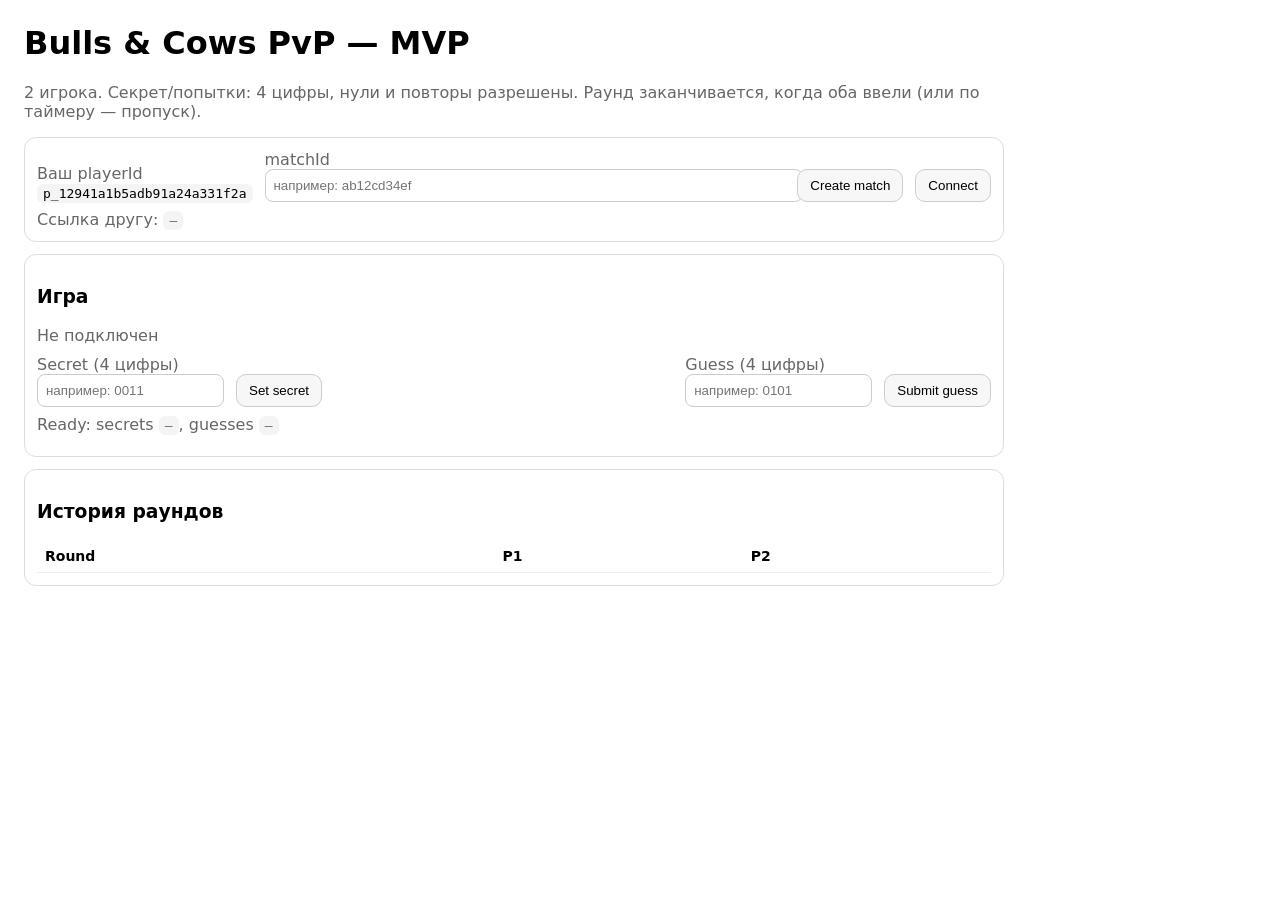
==== web/index.html @ 78d3f9c2 "init commit mvp" ====
<!doctype html>
<html lang="ru">
<head>
    <meta charset="utf-8" />
    <meta name="viewport" content="width=device-width, initial-scale=1" />
    <title>Bulls & Cows PvP (MVP)</title>
    <style>
        body { font-family: system-ui, -apple-system, Arial, sans-serif; margin: 24px; max-width: 980px; }
        .row { display: flex; gap: 12px; flex-wrap: wrap; align-items: end; }
        .card { border: 1px solid #ddd; border-radius: 12px; padding: 12px; margin: 12px 0; }
        input { padding: 8px; border-radius: 8px; border: 1px solid #ccc; }
        button { padding: 8px 12px; border-radius: 10px; border: 1px solid #ccc; background: #f7f7f7; cursor: pointer; }
        button:disabled { opacity: .5; cursor: not-allowed; }
        table { width: 100%; border-collapse: collapse; }
        th, td { border-bottom: 1px solid #eee; padding: 8px; text-align: left; font-size: 14px; }
        .muted { color: #666; }
        .ok { color: #0a7; font-weight: 600; }
        .warn { color: #b60; font-weight: 600; }
        .err { color: #c00; font-weight: 600; }
        code { background: #f4f4f4; padding: 2px 6px; border-radius: 6px; }
    </style>
</head>
<body>
<h1>Bulls & Cows PvP — MVP</h1>
<p class="muted">2 игрока. Секрет/попытки: 4 цифры, нули и повторы разрешены. Раунд заканчивается, когда оба ввели (или по таймеру — пропуск).</p>

<div class="card">
    <div class="row">
        <div>
            <div class="muted">Ваш playerId</div>
            <div><code id="playerId"></code></div>
        </div>

        <div style="flex:1">
            <div class="muted">matchId</div>
            <input id="matchId" placeholder="например: ab12cd34ef" style="width:100%" />
        </div>

        <button id="createBtn">Create match</button>
        <button id="connectBtn">Connect</button>
    </div>

    <div style="margin-top:8px" class="muted">
        Ссылка другу: <code id="shareLink">—</code>
    </div>
</div>

<div class="card">
    <h3>Игра</h3>
    <div id="status" class="muted">Не подключен</div>
    <div id="phase" class="muted"></div>
    <div id="roundInfo" class="muted"></div>

    <div class="row" style="margin-top:10px">
        <div>
            <div class="muted">Secret (4 цифры)</div>
            <input id="secret" placeholder="например: 0011" maxlength="4" />
        </div>
        <button id="setSecretBtn">Set secret</button>

        <div style="flex:1"></div>

        <div>
            <div class="muted">Guess (4 цифры)</div>
            <input id="guess" placeholder="например: 0101" maxlength="4" />
        </div>
        <button id="guessBtn">Submit guess</button>
    </div>

    <div style="margin-top:8px" class="muted">
        Ready: secrets <code id="secretsReady">—</code>, guesses <code id="guessesReady">—</code>
    </div>

    <div id="winner" style="margin-top:10px;"></div>
</div>

<div class="card">
    <h3>История раундов</h3>
    <table>
        <thead>
        <tr>
            <th>Round</th>
            <th>P1</th>
            <th>P2</th>
        </tr>
        </thead>
        <tbody id="history"></tbody>
    </table>
</div>

<script>
    // поменяешь на свой домен бэкенда
    window.BACKEND_HTTP = "https://YOUR_BACKEND_DOMAIN";
    window.BACKEND_WS = "wss://YOUR_BACKEND_DOMAIN";
</script>

<script>
    (() => {
        const $ = (id) => document.getElementById(id);
        const BACKEND_HTTP = window.BACKEND_HTTP || "https://YOUR_BACKEND_DOMAIN";
        const BACKEND_WS   = window.BACKEND_WS   || "wss://YOUR_BACKEND_DOMAIN";

        // playerId
        let playerId = localStorage.getItem("bc_playerId");
        if (!playerId) {
            playerId = "p_" + Math.random().toString(16).slice(2) + Date.now().toString(16);
            localStorage.setItem("bc_playerId", playerId);
        }
        $("playerId").textContent = playerId;

        // if opened with ?matchId=...
        const url = new URL(window.location.href);
        const qMatch = url.searchParams.get("matchId");
        if (qMatch) $("matchId").value = qMatch;

        let ws = null;
        let lastState = null;

        function setStatus(text, cls="muted") {
            $("status").className = cls;
            $("status").textContent = text;
        }

        function shareLink(matchId) {
            const u = new URL(window.location.href);
            u.searchParams.set("matchId", matchId);
            return u.toString();
        }

        $("createBtn").onclick = async () => {
            const res = await fetch(`${BACKEND_HTTP}/api/match`, { method: "POST" });
            const data = await res.json();
            $("matchId").value = data.matchId;
            $("shareLink").textContent = shareLink(data.matchId);
        };

        $("connectBtn").onclick = () => {
            const matchId = $("matchId").value.trim();
            if (!matchId) return;

            $("shareLink").textContent = shareLink(matchId);

            if (ws) ws.close();
            const proto = location.protocol === "https:" ? "wss" : "ws";
            ws = new WebSocket(`${BACKEND_WS}/ws?matchId=${encodeURIComponent(matchId)}&playerId=${encodeURIComponent(playerId)}`);

            ws.onopen = () => setStatus("WS connected", "ok");
            ws.onclose = () => setStatus("WS closed", "warn");
            ws.onerror = () => setStatus("WS error", "err");

            ws.onmessage = (ev) => {
                const msg = JSON.parse(ev.data);
                if (msg.type === "state") {
                    lastState = msg.payload;
                    renderState(lastState);
                } else if (msg.type === "round_started") {
                    // можно использовать для анимации/сброса формы
                } else if (msg.type === "round_result") {
                    // история придёт в state, но можно вывести нотификацию
                } else if (msg.type === "game_finished") {
                    // state тоже придёт
                } else if (msg.type === "error") {
                    alert(`${msg.payload.code}: ${msg.payload.message}`);
                }
            };
        };

        function send(type, payload) {
            if (!ws || ws.readyState !== 1) return;
            ws.send(JSON.stringify({ type, payload }));
        }

        $("setSecretBtn").onclick = () => {
            send("set_secret", { secret: $("secret").value.trim() });
        };
        $("guessBtn").onclick = () => {
            send("submit_guess", { guess: $("guess").value.trim() });
        };

        function renderState(s) {
            $("phase").textContent = `phase: ${s.phase}, you: ${s.you}, matchId: ${s.matchId}`;
            $("secretsReady").textContent = `p1=${s.secretsReady.p1}, p2=${s.secretsReady.p2}`;
            $("guessesReady").textContent = `p1=${s.guessesReady.p1}, p2=${s.guessesReady.p2}`;

            // deadline
            if (s.deadlineMs && s.phase === "playing") {
                $("roundInfo").textContent = `round: ${s.round}, deadline: ${new Date(s.deadlineMs).toLocaleTimeString()}`;
            } else if (s.phase === "playing") {
                $("roundInfo").textContent = `round: ${s.round}, timer: off`;
            } else {
                $("roundInfo").textContent = `round: ${s.round}`;
            }

            // кнопки
            $("setSecretBtn").disabled = !(s.phase === "waiting_secrets" || s.phase === "playing");
            $("guessBtn").disabled = !(s.phase === "playing");

            // winner
            if (s.phase === "finished" && s.winner) {
                $("winner").innerHTML = `<div class="ok">GAME FINISHED: winner = <code>${s.winner}</code></div>`;
            } else {
                $("winner").innerHTML = "";
            }

            // history
            const tbody = $("history");
            tbody.innerHTML = "";
            for (const h of s.history) {
                const p1 = fmtAttempt(h.p1);
                const p2 = fmtAttempt(h.p2);
                const tr = document.createElement("tr");
                tr.innerHTML = `<td>${h.round}</td><td>${p1}</td><td>${p2}</td>`;
                tbody.appendChild(tr);
            }
        }

        function fmtAttempt(a) {
            if (a.missed || a.guess === null) {
                return `<span class="muted">missed</span>`;
            }
            return `<code>${a.guess}</code> — bulls: <b>${a.bulls}</b>, cows: <b>${a.cows}</b>`;
        }
    })();
</script>
</body>
</html>
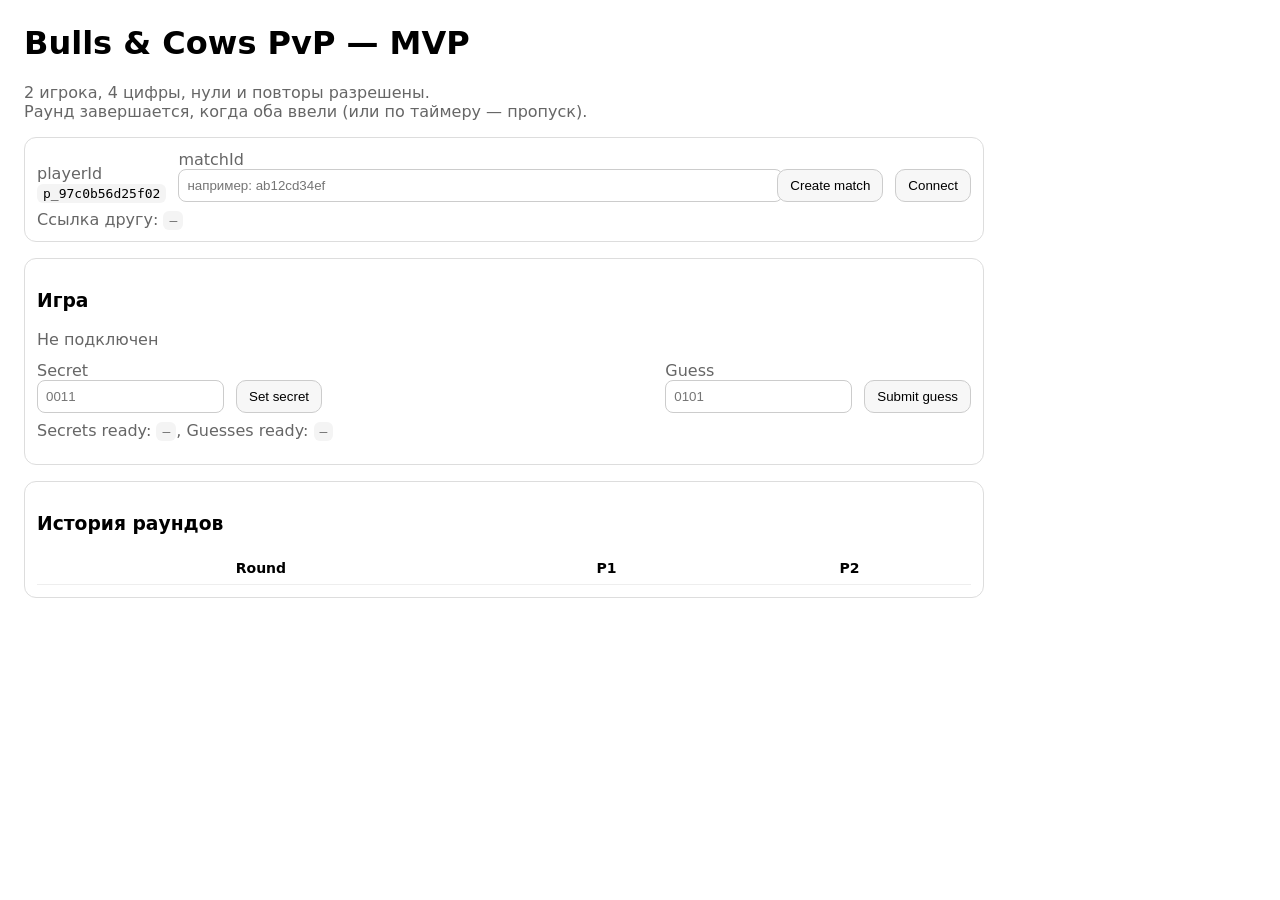
==== commit db04d596: "fix docker downgrade go ver" ====
--- a/web/index.html
+++ b/web/index.html
@@ -4,31 +4,75 @@
     <meta charset="utf-8" />
     <meta name="viewport" content="width=device-width, initial-scale=1" />
     <title>Bulls & Cows PvP (MVP)</title>
+
     <style>
-        body { font-family: system-ui, -apple-system, Arial, sans-serif; margin: 24px; max-width: 980px; }
-        .row { display: flex; gap: 12px; flex-wrap: wrap; align-items: end; }
-        .card { border: 1px solid #ddd; border-radius: 12px; padding: 12px; margin: 12px 0; }
-        input { padding: 8px; border-radius: 8px; border: 1px solid #ccc; }
-        button { padding: 8px 12px; border-radius: 10px; border: 1px solid #ccc; background: #f7f7f7; cursor: pointer; }
-        button:disabled { opacity: .5; cursor: not-allowed; }
-        table { width: 100%; border-collapse: collapse; }
-        th, td { border-bottom: 1px solid #eee; padding: 8px; text-align: left; font-size: 14px; }
+        body {
+            font-family: system-ui, -apple-system, Arial, sans-serif;
+            margin: 24px;
+            max-width: 960px;
+        }
+        .card {
+            border: 1px solid #ddd;
+            border-radius: 12px;
+            padding: 12px;
+            margin-bottom: 16px;
+        }
+        .row {
+            display: flex;
+            gap: 12px;
+            flex-wrap: wrap;
+            align-items: end;
+        }
+        input {
+            padding: 8px;
+            border-radius: 8px;
+            border: 1px solid #ccc;
+        }
+        button {
+            padding: 8px 12px;
+            border-radius: 10px;
+            border: 1px solid #ccc;
+            background: #f7f7f7;
+            cursor: pointer;
+        }
+        button:disabled {
+            opacity: .5;
+            cursor: not-allowed;
+        }
+        table {
+            width: 100%;
+            border-collapse: collapse;
+        }
+        th, td {
+            border-bottom: 1px solid #eee;
+            padding: 8px;
+            font-size: 14px;
+        }
         .muted { color: #666; }
         .ok { color: #0a7; font-weight: 600; }
         .warn { color: #b60; font-weight: 600; }
         .err { color: #c00; font-weight: 600; }
-        code { background: #f4f4f4; padding: 2px 6px; border-radius: 6px; }
+        code {
+            background: #f4f4f4;
+            padding: 2px 6px;
+            border-radius: 6px;
+        }
     </style>
 </head>
+
 <body>
 <h1>Bulls & Cows PvP — MVP</h1>
-<p class="muted">2 игрока. Секрет/попытки: 4 цифры, нули и повторы разрешены. Раунд заканчивается, когда оба ввели (или по таймеру — пропуск).</p>
+
+<p class="muted">
+    2 игрока, 4 цифры, нули и повторы разрешены.<br>
+    Раунд завершается, когда оба ввели (или по таймеру — пропуск).
+</p>
 
 <div class="card">
     <div class="row">
         <div>
-            <div class="muted">Ваш playerId</div>
-            <div><code id="playerId"></code></div>
+            <div class="muted">playerId</div>
+            <code id="playerId"></code>
         </div>
 
         <div style="flex:1">
@@ -40,8 +84,9 @@
         <button id="connectBtn">Connect</button>
     </div>
 
-    <div style="margin-top:8px" class="muted">
-        Ссылка другу: <code id="shareLink">—</code>
+    <div class="muted" style="margin-top:8px">
+        Ссылка другу:
+        <code id="shareLink">—</code>
     </div>
 </div>
 
@@ -51,27 +96,30 @@
     <div id="phase" class="muted"></div>
     <div id="roundInfo" class="muted"></div>
 
-    <div class="row" style="margin-top:10px">
+    <div class="row" style="margin-top:12px">
         <div>
-            <div class="muted">Secret (4 цифры)</div>
-            <input id="secret" placeholder="например: 0011" maxlength="4" />
+            <div class="muted">Secret</div>
+            <input id="secret" maxlength="4" placeholder="0011" />
         </div>
         <button id="setSecretBtn">Set secret</button>
 
         <div style="flex:1"></div>
 
         <div>
-            <div class="muted">Guess (4 цифры)</div>
-            <input id="guess" placeholder="например: 0101" maxlength="4" />
+            <div class="muted">Guess</div>
+            <input id="guess" maxlength="4" placeholder="0101" />
         </div>
         <button id="guessBtn">Submit guess</button>
     </div>
 
-    <div style="margin-top:8px" class="muted">
-        Ready: secrets <code id="secretsReady">—</code>, guesses <code id="guessesReady">—</code>
-    </div>
-
-    <div id="winner" style="margin-top:10px;"></div>
+    <div class="muted" style="margin-top:8px">
+        Secrets ready:
+        <code id="secretsReady">—</code>,
+        Guesses ready:
+        <code id="guessesReady">—</code>
+    </div>
+
+    <div id="winner" style="margin-top:12px"></div>
 </div>
 
 <div class="card">
@@ -89,60 +137,59 @@
 </div>
 
 <script>
-    // поменяешь на свой домен бэкенда
-    window.BACKEND_HTTP = "https://YOUR_BACKEND_DOMAIN";
-    window.BACKEND_WS = "wss://YOUR_BACKEND_DOMAIN";
-</script>
-
-<script>
     (() => {
         const $ = (id) => document.getElementById(id);
-        const BACKEND_HTTP = window.BACKEND_HTTP || "https://YOUR_BACKEND_DOMAIN";
-        const BACKEND_WS   = window.BACKEND_WS   || "wss://YOUR_BACKEND_DOMAIN";
-
-        // playerId
+
+        // -------- playerId --------
         let playerId = localStorage.getItem("bc_playerId");
         if (!playerId) {
-            playerId = "p_" + Math.random().toString(16).slice(2) + Date.now().toString(16);
+            playerId = "p_" + Math.random().toString(16).slice(2);
             localStorage.setItem("bc_playerId", playerId);
         }
         $("playerId").textContent = playerId;
 
-        // if opened with ?matchId=...
+        // -------- URL param matchId --------
         const url = new URL(window.location.href);
         const qMatch = url.searchParams.get("matchId");
         if (qMatch) $("matchId").value = qMatch;
 
         let ws = null;
-        let lastState = null;
 
         function setStatus(text, cls="muted") {
             $("status").className = cls;
             $("status").textContent = text;
         }
 
-        function shareLink(matchId) {
+        function makeShareLink(matchId) {
             const u = new URL(window.location.href);
             u.searchParams.set("matchId", matchId);
             return u.toString();
         }
 
+        // -------- Create match --------
         $("createBtn").onclick = async () => {
-            const res = await fetch(`${BACKEND_HTTP}/api/match`, { method: "POST" });
+            const res = await fetch("/api/match", { method: "POST" });
             const data = await res.json();
             $("matchId").value = data.matchId;
-            $("shareLink").textContent = shareLink(data.matchId);
-        };
-
+            $("shareLink").textContent = makeShareLink(data.matchId);
+        };
+
+        // -------- Connect WS --------
         $("connectBtn").onclick = () => {
             const matchId = $("matchId").value.trim();
             if (!matchId) return;
 
-            $("shareLink").textContent = shareLink(matchId);
+            $("shareLink").textContent = makeShareLink(matchId);
 
             if (ws) ws.close();
+
             const proto = location.protocol === "https:" ? "wss" : "ws";
-            ws = new WebSocket(`${BACKEND_WS}/ws?matchId=${encodeURIComponent(matchId)}&playerId=${encodeURIComponent(playerId)}`);
+            const wsUrl =
+                `${proto}://${location.host}/ws` +
+                `?matchId=${encodeURIComponent(matchId)}` +
+                `&playerId=${encodeURIComponent(playerId)}`;
+
+            ws = new WebSocket(wsUrl);
 
             ws.onopen = () => setStatus("WS connected", "ok");
             ws.onclose = () => setStatus("WS closed", "warn");
@@ -151,14 +198,7 @@
             ws.onmessage = (ev) => {
                 const msg = JSON.parse(ev.data);
                 if (msg.type === "state") {
-                    lastState = msg.payload;
-                    renderState(lastState);
-                } else if (msg.type === "round_started") {
-                    // можно использовать для анимации/сброса формы
-                } else if (msg.type === "round_result") {
-                    // история придёт в state, но можно вывести нотификацию
-                } else if (msg.type === "game_finished") {
-                    // state тоже придёт
+                    renderState(msg.payload);
                 } else if (msg.type === "error") {
                     alert(`${msg.payload.code}: ${msg.payload.message}`);
                 }
@@ -166,59 +206,64 @@
         };
 
         function send(type, payload) {
-            if (!ws || ws.readyState !== 1) return;
+            if (!ws || ws.readyState !== WebSocket.OPEN) return;
             ws.send(JSON.stringify({ type, payload }));
         }
 
         $("setSecretBtn").onclick = () => {
             send("set_secret", { secret: $("secret").value.trim() });
         };
+
         $("guessBtn").onclick = () => {
             send("submit_guess", { guess: $("guess").value.trim() });
         };
 
+        // -------- Render state --------
         function renderState(s) {
-            $("phase").textContent = `phase: ${s.phase}, you: ${s.you}, matchId: ${s.matchId}`;
-            $("secretsReady").textContent = `p1=${s.secretsReady.p1}, p2=${s.secretsReady.p2}`;
-            $("guessesReady").textContent = `p1=${s.guessesReady.p1}, p2=${s.guessesReady.p2}`;
-
-            // deadline
-            if (s.deadlineMs && s.phase === "playing") {
-                $("roundInfo").textContent = `round: ${s.round}, deadline: ${new Date(s.deadlineMs).toLocaleTimeString()}`;
-            } else if (s.phase === "playing") {
-                $("roundInfo").textContent = `round: ${s.round}, timer: off`;
+            $("phase").textContent =
+                `phase: ${s.phase}, you: ${s.you}, matchId: ${s.matchId}`;
+
+            $("secretsReady").textContent =
+                `p1=${s.secretsReady.p1}, p2=${s.secretsReady.p2}`;
+
+            $("guessesReady").textContent =
+                `p1=${s.guessesReady.p1}, p2=${s.guessesReady.p2}`;
+
+            if (s.phase === "playing" && s.deadlineMs) {
+                $("roundInfo").textContent =
+                    `round ${s.round}, deadline ${new Date(s.deadlineMs).toLocaleTimeString()}`;
             } else {
-                $("roundInfo").textContent = `round: ${s.round}`;
-            }
-
-            // кнопки
-            $("setSecretBtn").disabled = !(s.phase === "waiting_secrets" || s.phase === "playing");
-            $("guessBtn").disabled = !(s.phase === "playing");
-
-            // winner
-            if (s.phase === "finished" && s.winner) {
-                $("winner").innerHTML = `<div class="ok">GAME FINISHED: winner = <code>${s.winner}</code></div>`;
+                $("roundInfo").textContent = `round ${s.round}`;
+            }
+
+            $("setSecretBtn").disabled = s.phase !== "waiting_secrets";
+            $("guessBtn").disabled = s.phase !== "playing";
+
+            if (s.phase === "finished") {
+                $("winner").innerHTML =
+                    `<div class="ok">GAME FINISHED: winner = <code>${s.winner}</code></div>`;
             } else {
                 $("winner").innerHTML = "";
             }
 
-            // history
             const tbody = $("history");
             tbody.innerHTML = "";
             for (const h of s.history) {
-                const p1 = fmtAttempt(h.p1);
-                const p2 = fmtAttempt(h.p2);
                 const tr = document.createElement("tr");
-                tr.innerHTML = `<td>${h.round}</td><td>${p1}</td><td>${p2}</td>`;
+                tr.innerHTML = `
+        <td>${h.round}</td>
+        <td>${fmt(h.p1)}</td>
+        <td>${fmt(h.p2)}</td>
+      `;
                 tbody.appendChild(tr);
             }
         }
 
-        function fmtAttempt(a) {
+        function fmt(a) {
             if (a.missed || a.guess === null) {
                 return `<span class="muted">missed</span>`;
             }
-            return `<code>${a.guess}</code> — bulls: <b>${a.bulls}</b>, cows: <b>${a.cows}</b>`;
+            return `<code>${a.guess}</code> — ${a.bulls}B ${a.cows}C`;
         }
     })();
 </script>
